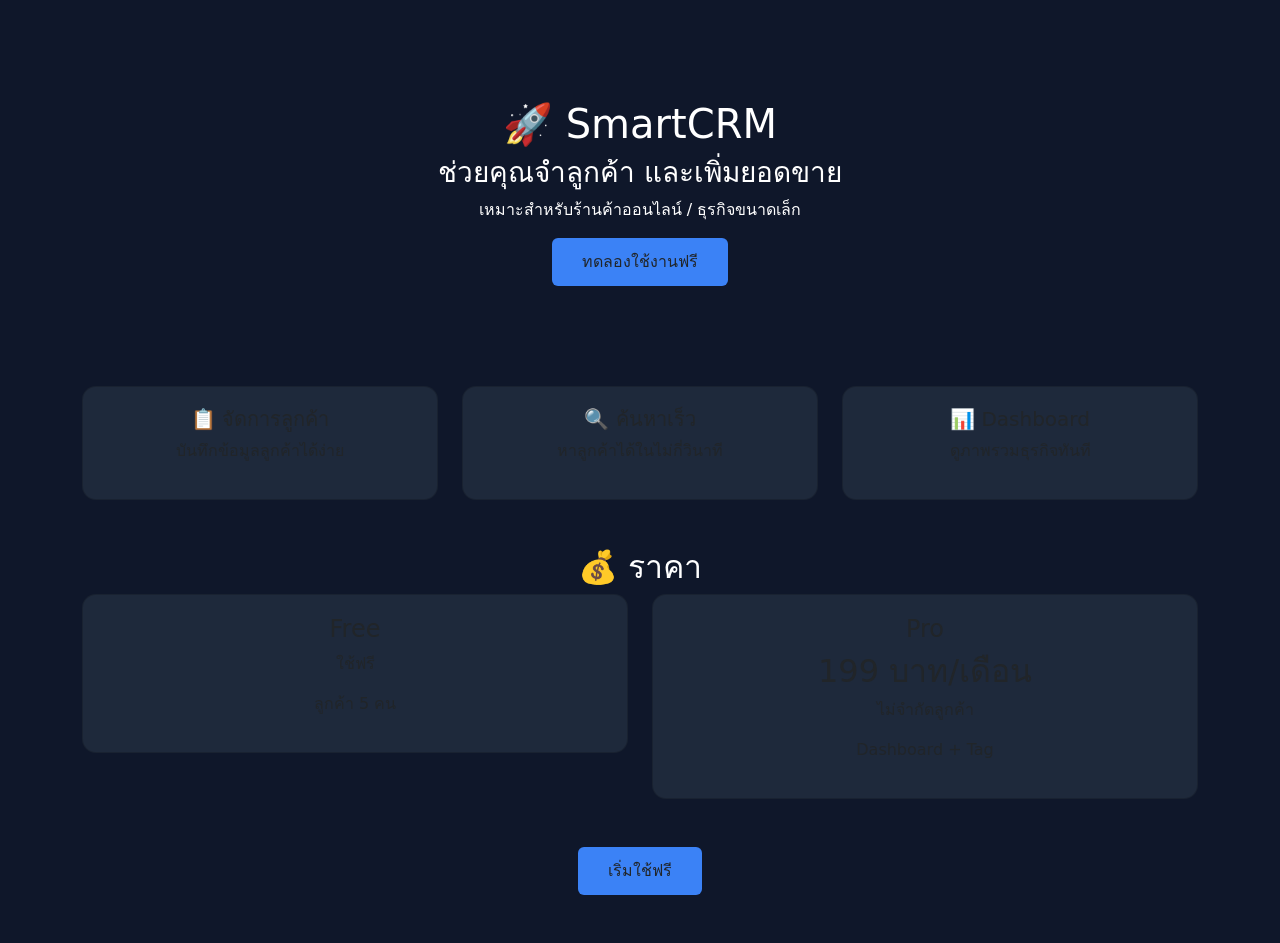
==== frontend/landing.html @ 46ad79a6 "add landing page" ====
<!DOCTYPE html>
<html>
<head>
<title>SmartCRM - ระบบจัดการลูกค้า</title>

<link href="https://cdn.jsdelivr.net/npm/bootstrap@5.3.0/dist/css/bootstrap.min.css" rel="stylesheet">

<style>
body {
  background:#0f172a;
  color:white;
}

.hero {
  padding:100px 20px;
  text-align:center;
}

.btn-main {
  background:#3b82f6;
  border:none;
  padding:12px 30px;
}

.card {
  background:#1e293b;
  border-radius:14px;
  padding:20px;
}
</style>
</head>

<body>

<!-- HERO -->
<div class="hero">
  <h1>🚀 SmartCRM</h1>
  <h3>ช่วยคุณจำลูกค้า และเพิ่มยอดขาย</h3>
  <p>เหมาะสำหรับร้านค้าออนไลน์ / ธุรกิจขนาดเล็ก</p>

  <a href="/" class="btn btn-main">ทดลองใช้งานฟรี</a>
</div>

<!-- FEATURES -->
<div class="container text-center mb-5">
  <div class="row">

    <div class="col">
      <div class="card">
        <h5>📋 จัดการลูกค้า</h5>
        <p>บันทึกข้อมูลลูกค้าได้ง่าย</p>
      </div>
    </div>

    <div class="col">
      <div class="card">
        <h5>🔍 ค้นหาเร็ว</h5>
        <p>หาลูกค้าได้ในไม่กี่วินาที</p>
      </div>
    </div>

    <div class="col">
      <div class="card">
        <h5>📊 Dashboard</h5>
        <p>ดูภาพรวมธุรกิจทันที</p>
      </div>
    </div>

  </div>
</div>

<!-- PRICING -->
<div class="container text-center mb-5">

<h2>💰 ราคา</h2>

<div class="row">

<div class="col">
  <div class="card">
    <h4>Free</h4>
    <p>ใช้ฟรี</p>
    <p>ลูกค้า 5 คน</p>
  </div>
</div>

<div class="col">
  <div class="card">
    <h4>Pro</h4>
    <h2>199 บาท/เดือน</h2>
    <p>ไม่จำกัดลูกค้า</p>
    <p>Dashboard + Tag</p>
  </div>
</div>

</div>

</div>

<!-- CTA -->
<div class="text-center mb-5">
  <a href="/" class="btn btn-main">เริ่มใช้ฟรี</a>
</div>

</body>
</html>
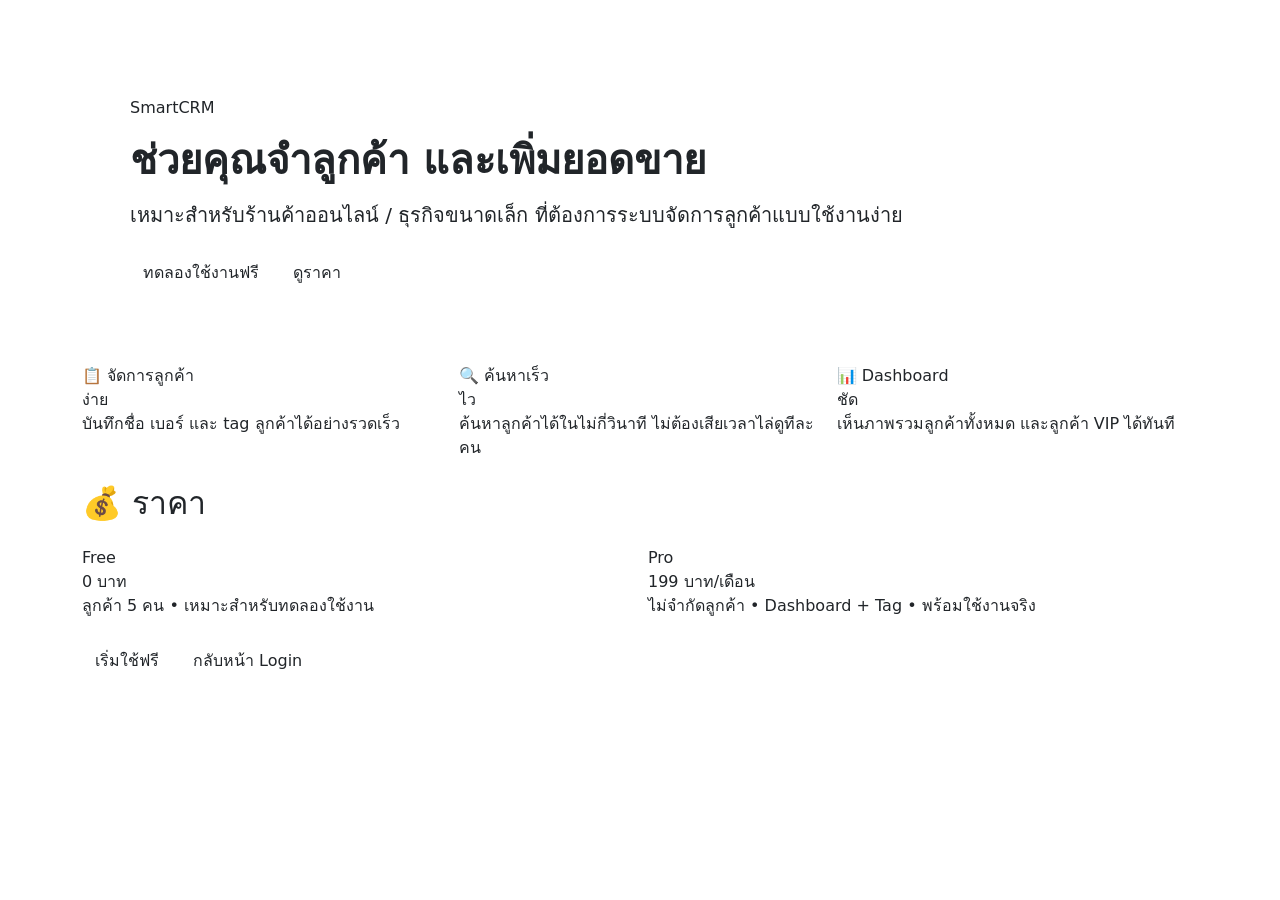
==== commit 5a579c53: "fix 502 final" ====
--- a/frontend/landing.html
+++ b/frontend/landing.html
@@ -1,106 +1,77 @@
 <!DOCTYPE html>
-<html>
+<html lang="th">
 <head>
-<title>SmartCRM - ระบบจัดการลูกค้า</title>
+  <meta charset="UTF-8">
+  <meta name="viewport" content="width=device-width, initial-scale=1.0">
+  <title>SmartCRM - ระบบจัดการลูกค้า</title>
 
-<link href="https://cdn.jsdelivr.net/npm/bootstrap@5.3.0/dist/css/bootstrap.min.css" rel="stylesheet">
-
-<style>
-body {
-  background:#0f172a;
-  color:white;
-}
-
-.hero {
-  padding:100px 20px;
-  text-align:center;
-}
-
-.btn-main {
-  background:#3b82f6;
-  border:none;
-  padding:12px 30px;
-}
-
-.card {
-  background:#1e293b;
-  border-radius:14px;
-  padding:20px;
-}
-</style>
+  <link href="https://cdn.jsdelivr.net/npm/bootstrap@5.3.0/dist/css/bootstrap.min.css" rel="stylesheet">
+  <link rel="stylesheet" href="/style.css">
 </head>
-
 <body>
 
-<!-- HERO -->
-<div class="hero">
-  <h1>🚀 SmartCRM</h1>
-  <h3>ช่วยคุณจำลูกค้า และเพิ่มยอดขาย</h3>
-  <p>เหมาะสำหรับร้านค้าออนไลน์ / ธุรกิจขนาดเล็ก</p>
-
-  <a href="/" class="btn btn-main">ทดลองใช้งานฟรี</a>
-</div>
-
-<!-- FEATURES -->
-<div class="container text-center mb-5">
-  <div class="row">
-
-    <div class="col">
-      <div class="card">
-        <h5>📋 จัดการลูกค้า</h5>
-        <p>บันทึกข้อมูลลูกค้าได้ง่าย</p>
+  <div class="container py-5">
+    <div class="hero-card p-5 mb-4">
+      <div class="brand-chip mb-3">SmartCRM</div>
+      <h1 class="display-6 fw-bold mb-3">ช่วยคุณจำลูกค้า และเพิ่มยอดขาย</h1>
+      <p class="lead text-soft mb-4">เหมาะสำหรับร้านค้าออนไลน์ / ธุรกิจขนาดเล็ก ที่ต้องการระบบจัดการลูกค้าแบบใช้งานง่าย</p>
+      <div class="d-flex flex-wrap gap-2">
+        <a href="/" class="btn btn-main">ทดลองใช้งานฟรี</a>
+        <a href="#pricing" class="btn btn-outline-custom">ดูราคา</a>
       </div>
     </div>
 
-    <div class="col">
-      <div class="card">
-        <h5>🔍 ค้นหาเร็ว</h5>
-        <p>หาลูกค้าได้ในไม่กี่วินาที</p>
+    <div class="row g-3 mb-4">
+      <div class="col-md-4">
+        <div class="stat-card h-100">
+          <div class="stat-label">📋 จัดการลูกค้า</div>
+          <div class="stat-value">ง่าย</div>
+          <p class="text-soft mb-0">บันทึกชื่อ เบอร์ และ tag ลูกค้าได้อย่างรวดเร็ว</p>
+        </div>
+      </div>
+      <div class="col-md-4">
+        <div class="stat-card h-100">
+          <div class="stat-label">🔍 ค้นหาเร็ว</div>
+          <div class="stat-value">ไว</div>
+          <p class="text-soft mb-0">ค้นหาลูกค้าได้ในไม่กี่วินาที ไม่ต้องเสียเวลาไล่ดูทีละคน</p>
+        </div>
+      </div>
+      <div class="col-md-4">
+        <div class="stat-card h-100">
+          <div class="stat-label">📊 Dashboard</div>
+          <div class="stat-value">ชัด</div>
+          <p class="text-soft mb-0">เห็นภาพรวมลูกค้าทั้งหมด และลูกค้า VIP ได้ทันที</p>
+        </div>
       </div>
     </div>
 
-    <div class="col">
-      <div class="card">
-        <h5>📊 Dashboard</h5>
-        <p>ดูภาพรวมธุรกิจทันที</p>
+    <section id="pricing" class="crm-card">
+      <h2 class="mb-4">💰 ราคา</h2>
+
+      <div class="row g-3">
+        <div class="col-md-6">
+          <div class="stat-card h-100">
+            <div class="stat-label">Free</div>
+            <div class="stat-value">0 บาท</div>
+            <p class="text-soft mb-0">ลูกค้า 5 คน • เหมาะสำหรับทดลองใช้งาน</p>
+          </div>
+        </div>
+
+        <div class="col-md-6">
+          <div class="stat-card h-100">
+            <div class="stat-label">Pro</div>
+            <div class="stat-value">199 บาท/เดือน</div>
+            <p class="text-soft mb-0">ไม่จำกัดลูกค้า • Dashboard + Tag • พร้อมใช้งานจริง</p>
+          </div>
+        </div>
       </div>
-    </div>
 
+      <div class="mt-4 d-flex flex-wrap gap-2">
+        <a href="/" class="btn btn-main">เริ่มใช้ฟรี</a>
+        <a href="/" class="btn btn-outline-custom">กลับหน้า Login</a>
+      </div>
+    </section>
   </div>
-</div>
-
-<!-- PRICING -->
-<div class="container text-center mb-5">
-
-<h2>💰 ราคา</h2>
-
-<div class="row">
-
-<div class="col">
-  <div class="card">
-    <h4>Free</h4>
-    <p>ใช้ฟรี</p>
-    <p>ลูกค้า 5 คน</p>
-  </div>
-</div>
-
-<div class="col">
-  <div class="card">
-    <h4>Pro</h4>
-    <h2>199 บาท/เดือน</h2>
-    <p>ไม่จำกัดลูกค้า</p>
-    <p>Dashboard + Tag</p>
-  </div>
-</div>
-
-</div>
-
-</div>
-
-<!-- CTA -->
-<div class="text-center mb-5">
-  <a href="/" class="btn btn-main">เริ่มใช้ฟรี</a>
-</div>
 
 </body>
 </html>
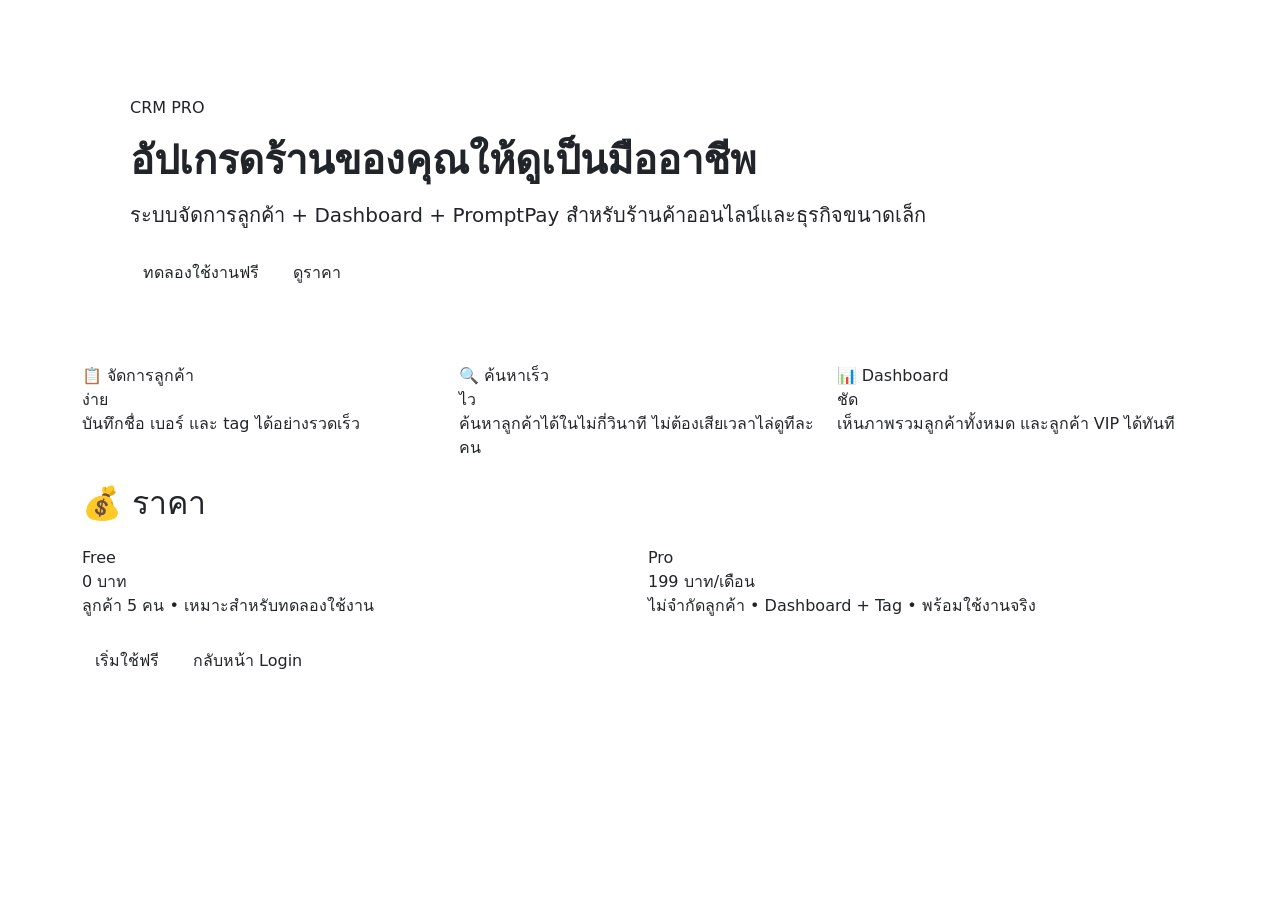
==== commit a369c32f: "upgrade to SaaS UI" ====
--- a/frontend/landing.html
+++ b/frontend/landing.html
@@ -3,7 +3,7 @@
 <head>
   <meta charset="UTF-8">
   <meta name="viewport" content="width=device-width, initial-scale=1.0">
-  <title>SmartCRM - ระบบจัดการลูกค้า</title>
+  <title>CRM PRO - ระบบจัดการลูกค้า</title>
 
   <link href="https://cdn.jsdelivr.net/npm/bootstrap@5.3.0/dist/css/bootstrap.min.css" rel="stylesheet">
   <link rel="stylesheet" href="/style.css">
@@ -11,10 +11,12 @@
 <body>
 
   <div class="container py-5">
-    <div class="hero-card p-5 mb-4">
-      <div class="brand-chip mb-3">SmartCRM</div>
-      <h1 class="display-6 fw-bold mb-3">ช่วยคุณจำลูกค้า และเพิ่มยอดขาย</h1>
-      <p class="lead text-soft mb-4">เหมาะสำหรับร้านค้าออนไลน์ / ธุรกิจขนาดเล็ก ที่ต้องการระบบจัดการลูกค้าแบบใช้งานง่าย</p>
+    <div class="crm-card p-5 mb-4 fade-up">
+      <div class="brand-chip mb-3">CRM PRO</div>
+      <h1 class="display-6 fw-bold mb-3">อัปเกรดร้านของคุณให้ดูเป็นมืออาชีพ</h1>
+      <p class="lead text-soft mb-4">
+        ระบบจัดการลูกค้า + Dashboard + PromptPay สำหรับร้านค้าออนไลน์และธุรกิจขนาดเล็ก
+      </p>
       <div class="d-flex flex-wrap gap-2">
         <a href="/" class="btn btn-main">ทดลองใช้งานฟรี</a>
         <a href="#pricing" class="btn btn-outline-custom">ดูราคา</a>
@@ -23,21 +25,21 @@
 
     <div class="row g-3 mb-4">
       <div class="col-md-4">
-        <div class="stat-card h-100">
+        <div class="stat-card h-100 fade-up">
           <div class="stat-label">📋 จัดการลูกค้า</div>
           <div class="stat-value">ง่าย</div>
-          <p class="text-soft mb-0">บันทึกชื่อ เบอร์ และ tag ลูกค้าได้อย่างรวดเร็ว</p>
+          <p class="text-soft mb-0">บันทึกชื่อ เบอร์ และ tag ได้อย่างรวดเร็ว</p>
         </div>
       </div>
       <div class="col-md-4">
-        <div class="stat-card h-100">
+        <div class="stat-card h-100 fade-up">
           <div class="stat-label">🔍 ค้นหาเร็ว</div>
           <div class="stat-value">ไว</div>
           <p class="text-soft mb-0">ค้นหาลูกค้าได้ในไม่กี่วินาที ไม่ต้องเสียเวลาไล่ดูทีละคน</p>
         </div>
       </div>
       <div class="col-md-4">
-        <div class="stat-card h-100">
+        <div class="stat-card h-100 fade-up">
           <div class="stat-label">📊 Dashboard</div>
           <div class="stat-value">ชัด</div>
           <p class="text-soft mb-0">เห็นภาพรวมลูกค้าทั้งหมด และลูกค้า VIP ได้ทันที</p>
@@ -45,7 +47,7 @@
       </div>
     </div>
 
-    <section id="pricing" class="crm-card">
+    <section id="pricing" class="crm-card fade-up">
       <h2 class="mb-4">💰 ราคา</h2>
 
       <div class="row g-3">
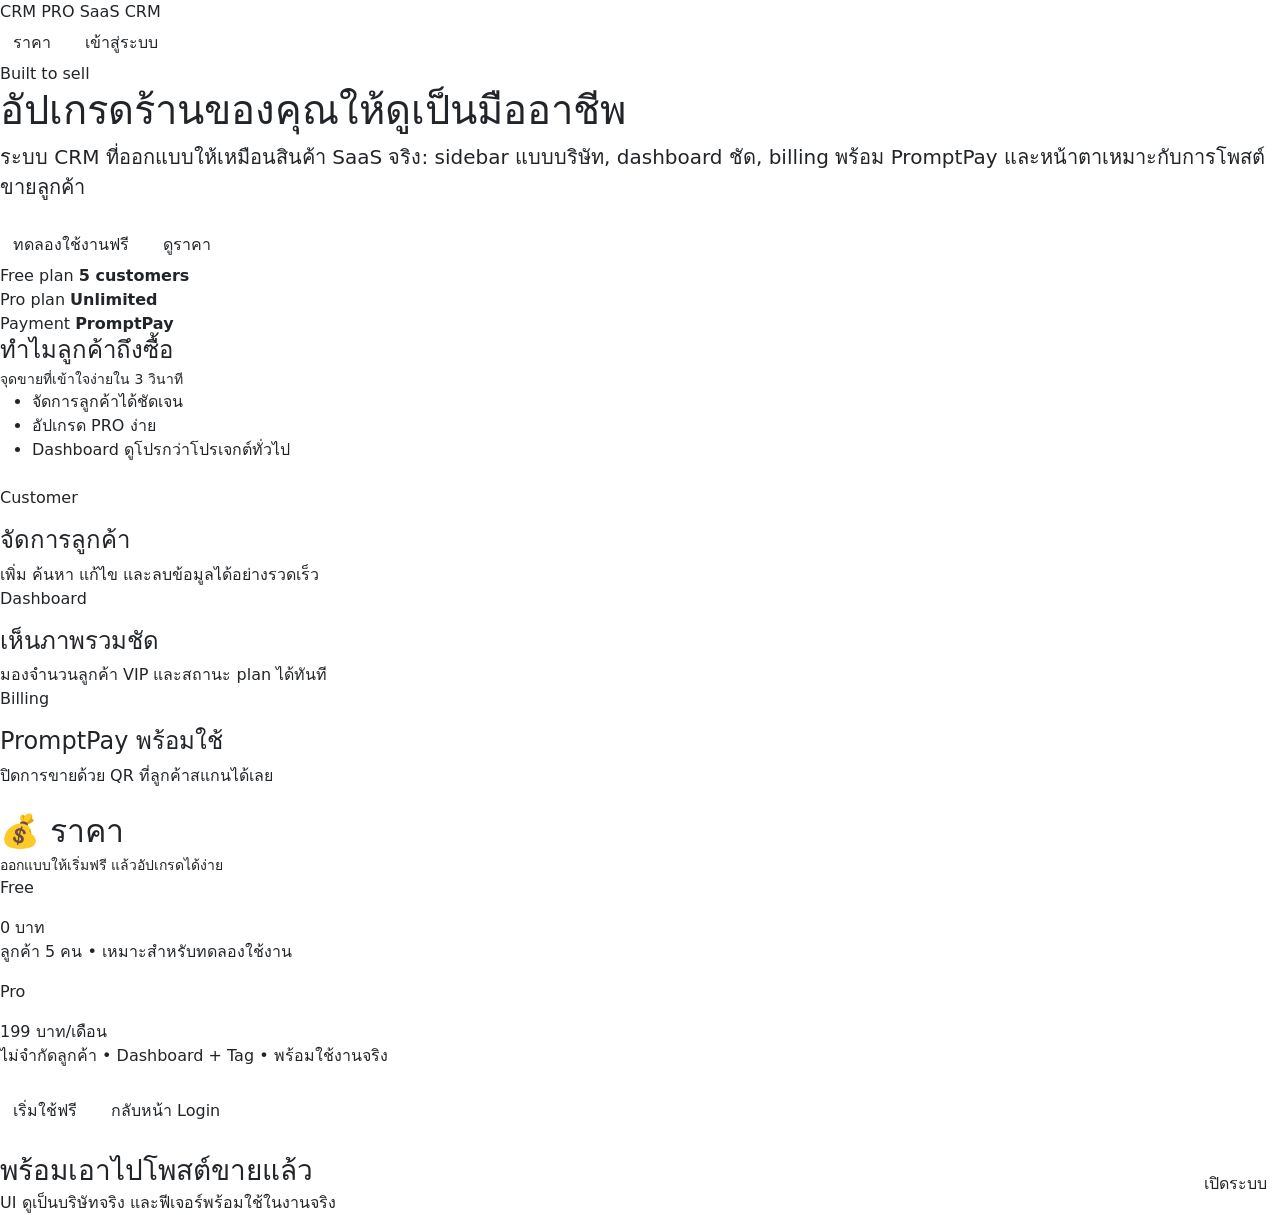
==== commit e009860c: "SaaS UI upgrade" ====
--- a/frontend/landing.html
+++ b/frontend/landing.html
@@ -5,66 +5,111 @@
   <meta name="viewport" content="width=device-width, initial-scale=1.0">
   <title>CRM PRO - ระบบจัดการลูกค้า</title>
 
+  <link rel="preconnect" href="https://fonts.googleapis.com">
+  <link rel="preconnect" href="https://fonts.gstatic.com" crossorigin>
+  <link href="https://fonts.googleapis.com/css2?family=Inter:wght@400;500;600;700;800&display=swap" rel="stylesheet">
   <link href="https://cdn.jsdelivr.net/npm/bootstrap@5.3.0/dist/css/bootstrap.min.css" rel="stylesheet">
   <link rel="stylesheet" href="/style.css">
 </head>
 <body>
 
-  <div class="container py-5">
-    <div class="crm-card p-5 mb-4 fade-up">
-      <div class="brand-chip mb-3">CRM PRO</div>
-      <h1 class="display-6 fw-bold mb-3">อัปเกรดร้านของคุณให้ดูเป็นมืออาชีพ</h1>
-      <p class="lead text-soft mb-4">
-        ระบบจัดการลูกค้า + Dashboard + PromptPay สำหรับร้านค้าออนไลน์และธุรกิจขนาดเล็ก
-      </p>
+  <div class="landing-shell">
+    <div class="crm-card landing-nav fade-up">
+      <div class="landing-brand">
+        <span class="brand-chip">CRM PRO</span>
+        <span class="text-soft">SaaS CRM</span>
+      </div>
       <div class="d-flex flex-wrap gap-2">
-        <a href="/" class="btn btn-main">ทดลองใช้งานฟรี</a>
-        <a href="#pricing" class="btn btn-outline-custom">ดูราคา</a>
+        <a href="#pricing" class="btn btn-outline-custom">ราคา</a>
+        <a href="/" class="btn btn-main">เข้าสู่ระบบ</a>
       </div>
     </div>
 
-    <div class="row g-3 mb-4">
-      <div class="col-md-4">
-        <div class="stat-card h-100 fade-up">
-          <div class="stat-label">📋 จัดการลูกค้า</div>
-          <div class="stat-value">ง่าย</div>
-          <p class="text-soft mb-0">บันทึกชื่อ เบอร์ และ tag ได้อย่างรวดเร็ว</p>
+    <section class="crm-card landing-hero fade-up">
+      <div class="landing-copy">
+        <div class="section-chip landing-kicker">Built to sell</div>
+        <h1>อัปเกรดร้านของคุณให้ดูเป็นมืออาชีพ</h1>
+        <p class="lead mb-4">
+          ระบบ CRM ที่ออกแบบให้เหมือนสินค้า SaaS จริง: sidebar แบบบริษัท, dashboard ชัด,
+          billing พร้อม PromptPay และหน้าตาเหมาะกับการโพสต์ขายลูกค้า
+        </p>
+        <div class="d-flex flex-wrap gap-2">
+          <a href="/" class="btn btn-main">ทดลองใช้งานฟรี</a>
+          <a href="#pricing" class="btn btn-outline-custom">ดูราคา</a>
         </div>
       </div>
-      <div class="col-md-4">
-        <div class="stat-card h-100 fade-up">
-          <div class="stat-label">🔍 ค้นหาเร็ว</div>
-          <div class="stat-value">ไว</div>
-          <p class="text-soft mb-0">ค้นหาลูกค้าได้ในไม่กี่วินาที ไม่ต้องเสียเวลาไล่ดูทีละคน</p>
+
+      <div class="landing-preview">
+        <div class="hero-panel">
+          <div class="mini-stat">
+            <span>Free plan</span>
+            <strong>5 customers</strong>
+          </div>
+          <div class="mini-stat">
+            <span>Pro plan</span>
+            <strong>Unlimited</strong>
+          </div>
+          <div class="mini-stat">
+            <span>Payment</span>
+            <strong>PromptPay</strong>
+          </div>
+        </div>
+
+        <div class="feature-card">
+          <div class="section-head">
+            <div>
+              <h4 class="mb-1">ทำไมลูกค้าถึงซื้อ</h4>
+              <div class="text-soft small">จุดขายที่เข้าใจง่ายใน 3 วินาที</div>
+            </div>
+          </div>
+          <ul class="feature-list mb-0">
+            <li>จัดการลูกค้าได้ชัดเจน</li>
+            <li>อัปเกรด PRO ง่าย</li>
+            <li>Dashboard ดูโปรกว่าโปรเจกต์ทั่วไป</li>
+          </ul>
         </div>
       </div>
-      <div class="col-md-4">
-        <div class="stat-card h-100 fade-up">
-          <div class="stat-label">📊 Dashboard</div>
-          <div class="stat-value">ชัด</div>
-          <p class="text-soft mb-0">เห็นภาพรวมลูกค้าทั้งหมด และลูกค้า VIP ได้ทันที</p>
-        </div>
+    </section>
+
+    <div class="feature-grid my-4">
+      <div class="feature-card fade-up">
+        <div class="section-chip mb-3">Customer</div>
+        <h4>จัดการลูกค้า</h4>
+        <p class="text-soft mb-0">เพิ่ม ค้นหา แก้ไข และลบข้อมูลได้อย่างรวดเร็ว</p>
+      </div>
+
+      <div class="feature-card fade-up">
+        <div class="section-chip mb-3">Dashboard</div>
+        <h4>เห็นภาพรวมชัด</h4>
+        <p class="text-soft mb-0">มองจำนวนลูกค้า VIP และสถานะ plan ได้ทันที</p>
+      </div>
+
+      <div class="feature-card fade-up">
+        <div class="section-chip mb-3">Billing</div>
+        <h4>PromptPay พร้อมใช้</h4>
+        <p class="text-soft mb-0">ปิดการขายด้วย QR ที่ลูกค้าสแกนได้เลย</p>
       </div>
     </div>
 
-    <section id="pricing" class="crm-card fade-up">
-      <h2 class="mb-4">💰 ราคา</h2>
+    <section id="pricing" class="crm-card fade-up mb-4">
+      <div class="section-head">
+        <div>
+          <h2 class="mb-1">💰 ราคา</h2>
+          <div class="text-soft small">ออกแบบให้เริ่มฟรี แล้วอัปเกรดได้ง่าย</div>
+        </div>
+      </div>
 
-      <div class="row g-3">
-        <div class="col-md-6">
-          <div class="stat-card h-100">
-            <div class="stat-label">Free</div>
-            <div class="stat-value">0 บาท</div>
-            <p class="text-soft mb-0">ลูกค้า 5 คน • เหมาะสำหรับทดลองใช้งาน</p>
-          </div>
+      <div class="pricing-grid">
+        <div class="pricing-card">
+          <div class="section-chip mb-3">Free</div>
+          <div class="price">0 บาท</div>
+          <p class="pricing-note">ลูกค้า 5 คน • เหมาะสำหรับทดลองใช้งาน</p>
         </div>
 
-        <div class="col-md-6">
-          <div class="stat-card h-100">
-            <div class="stat-label">Pro</div>
-            <div class="stat-value">199 บาท/เดือน</div>
-            <p class="text-soft mb-0">ไม่จำกัดลูกค้า • Dashboard + Tag • พร้อมใช้งานจริง</p>
-          </div>
+        <div class="pricing-card">
+          <div class="section-chip mb-3">Pro</div>
+          <div class="price">199 บาท/เดือน</div>
+          <p class="pricing-note">ไม่จำกัดลูกค้า • Dashboard + Tag • พร้อมใช้งานจริง</p>
         </div>
       </div>
 
@@ -73,6 +118,16 @@
         <a href="/" class="btn btn-outline-custom">กลับหน้า Login</a>
       </div>
     </section>
+
+    <section class="footer-cta fade-up">
+      <div class="d-flex flex-column flex-md-row align-items-md-center justify-content-between gap-3">
+        <div>
+          <h3 class="mb-1">พร้อมเอาไปโพสต์ขายแล้ว</h3>
+          <div class="text-soft">UI ดูเป็นบริษัทจริง และฟีเจอร์พร้อมใช้ในงานจริง</div>
+        </div>
+        <a href="/" class="btn btn-main">เปิดระบบ</a>
+      </div>
+    </section>
   </div>
 
 </body>
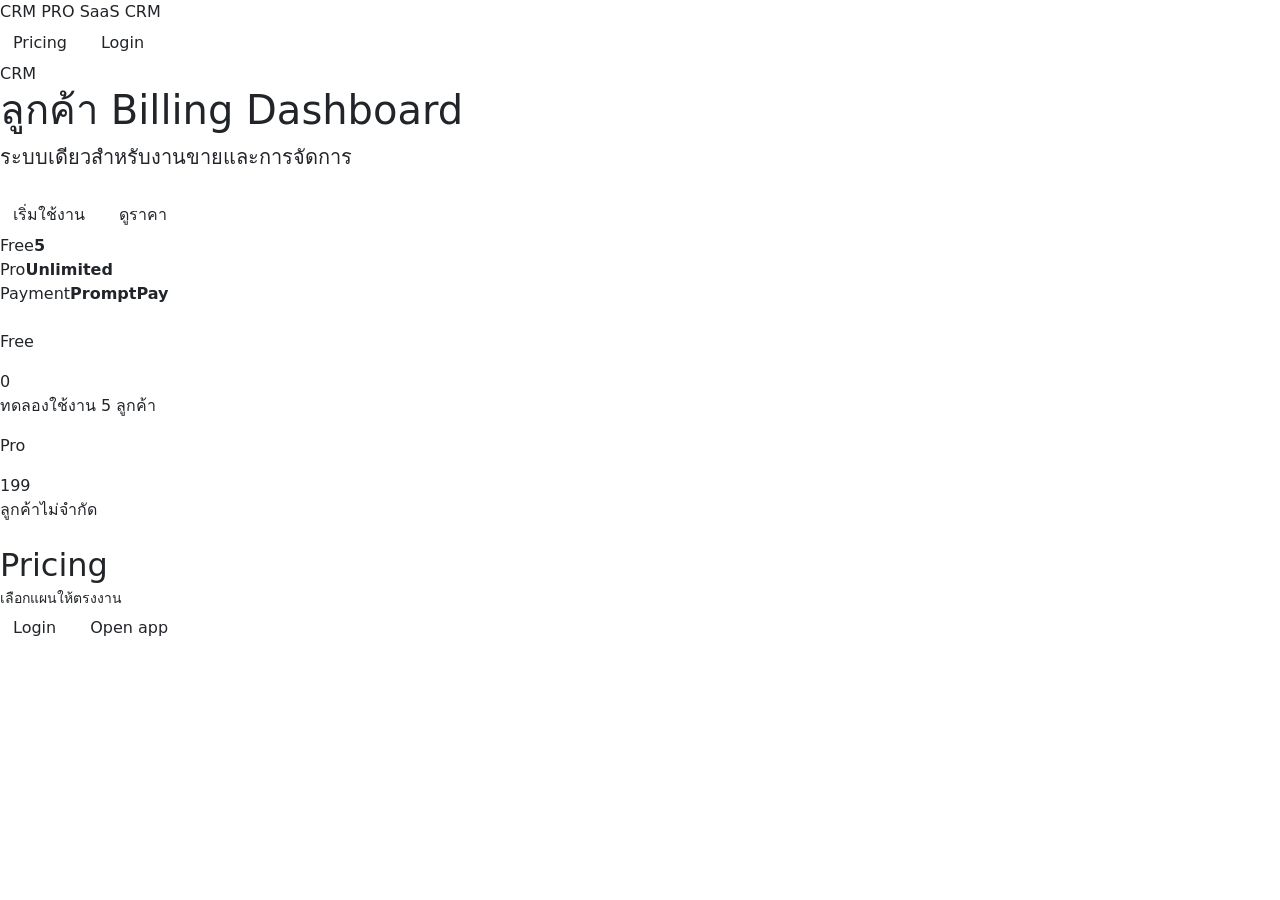
==== commit 62fe7924: "add owner admin impersonation" ====
--- a/frontend/landing.html
+++ b/frontend/landing.html
@@ -3,7 +3,7 @@
 <head>
   <meta charset="UTF-8">
   <meta name="viewport" content="width=device-width, initial-scale=1.0">
-  <title>CRM PRO - ระบบจัดการลูกค้า</title>
+  <title>CRM PRO - Landing</title>
 
   <link rel="preconnect" href="https://fonts.googleapis.com">
   <link rel="preconnect" href="https://fonts.gstatic.com" crossorigin>
@@ -12,7 +12,6 @@
   <link rel="stylesheet" href="/style.css">
 </head>
 <body>
-
   <div class="landing-shell">
     <div class="crm-card landing-nav fade-up">
       <div class="landing-brand">
@@ -20,115 +19,58 @@
         <span class="text-soft">SaaS CRM</span>
       </div>
       <div class="d-flex flex-wrap gap-2">
-        <a href="#pricing" class="btn btn-outline-custom">ราคา</a>
-        <a href="/" class="btn btn-main">เข้าสู่ระบบ</a>
+        <a href="#pricing" class="btn btn-outline-custom">Pricing</a>
+        <a href="/" class="btn btn-main">Login</a>
       </div>
     </div>
 
     <section class="crm-card landing-hero fade-up">
       <div class="landing-copy">
-        <div class="section-chip landing-kicker">Built to sell</div>
-        <h1>อัปเกรดร้านของคุณให้ดูเป็นมืออาชีพ</h1>
-        <p class="lead mb-4">
-          ระบบ CRM ที่ออกแบบให้เหมือนสินค้า SaaS จริง: sidebar แบบบริษัท, dashboard ชัด,
-          billing พร้อม PromptPay และหน้าตาเหมาะกับการโพสต์ขายลูกค้า
-        </p>
+        <div class="section-chip landing-kicker">CRM</div>
+        <h1>ลูกค้า Billing Dashboard</h1>
+        <p class="lead mb-4">ระบบเดียวสำหรับงานขายและการจัดการ</p>
         <div class="d-flex flex-wrap gap-2">
-          <a href="/" class="btn btn-main">ทดลองใช้งานฟรี</a>
+          <a href="/" class="btn btn-main">เริ่มใช้งาน</a>
           <a href="#pricing" class="btn btn-outline-custom">ดูราคา</a>
         </div>
       </div>
 
       <div class="landing-preview">
         <div class="hero-panel">
-          <div class="mini-stat">
-            <span>Free plan</span>
-            <strong>5 customers</strong>
-          </div>
-          <div class="mini-stat">
-            <span>Pro plan</span>
-            <strong>Unlimited</strong>
-          </div>
-          <div class="mini-stat">
-            <span>Payment</span>
-            <strong>PromptPay</strong>
-          </div>
-        </div>
-
-        <div class="feature-card">
-          <div class="section-head">
-            <div>
-              <h4 class="mb-1">ทำไมลูกค้าถึงซื้อ</h4>
-              <div class="text-soft small">จุดขายที่เข้าใจง่ายใน 3 วินาที</div>
-            </div>
-          </div>
-          <ul class="feature-list mb-0">
-            <li>จัดการลูกค้าได้ชัดเจน</li>
-            <li>อัปเกรด PRO ง่าย</li>
-            <li>Dashboard ดูโปรกว่าโปรเจกต์ทั่วไป</li>
-          </ul>
+          <div class="mini-stat"><span>Free</span><strong>5</strong></div>
+          <div class="mini-stat"><span>Pro</span><strong>Unlimited</strong></div>
+          <div class="mini-stat"><span>Payment</span><strong>PromptPay</strong></div>
         </div>
       </div>
     </section>
 
-    <div class="feature-grid my-4">
-      <div class="feature-card fade-up">
-        <div class="section-chip mb-3">Customer</div>
-        <h4>จัดการลูกค้า</h4>
-        <p class="text-soft mb-0">เพิ่ม ค้นหา แก้ไข และลบข้อมูลได้อย่างรวดเร็ว</p>
+    <div class="pricing-grid my-4">
+      <div class="pricing-card fade-up">
+        <div class="section-chip mb-3">Free</div>
+        <div class="price">0</div>
+        <p class="pricing-note">ทดลองใช้งาน 5 ลูกค้า</p>
       </div>
 
-      <div class="feature-card fade-up">
-        <div class="section-chip mb-3">Dashboard</div>
-        <h4>เห็นภาพรวมชัด</h4>
-        <p class="text-soft mb-0">มองจำนวนลูกค้า VIP และสถานะ plan ได้ทันที</p>
-      </div>
-
-      <div class="feature-card fade-up">
-        <div class="section-chip mb-3">Billing</div>
-        <h4>PromptPay พร้อมใช้</h4>
-        <p class="text-soft mb-0">ปิดการขายด้วย QR ที่ลูกค้าสแกนได้เลย</p>
+      <div class="pricing-card fade-up">
+        <div class="section-chip mb-3">Pro</div>
+        <div class="price">199</div>
+        <p class="pricing-note">ลูกค้าไม่จำกัด</p>
       </div>
     </div>
 
     <section id="pricing" class="crm-card fade-up mb-4">
       <div class="section-head">
         <div>
-          <h2 class="mb-1">💰 ราคา</h2>
-          <div class="text-soft small">ออกแบบให้เริ่มฟรี แล้วอัปเกรดได้ง่าย</div>
+          <h2 class="mb-1">Pricing</h2>
+          <div class="text-soft small">เลือกแผนให้ตรงงาน</div>
         </div>
       </div>
 
-      <div class="pricing-grid">
-        <div class="pricing-card">
-          <div class="section-chip mb-3">Free</div>
-          <div class="price">0 บาท</div>
-          <p class="pricing-note">ลูกค้า 5 คน • เหมาะสำหรับทดลองใช้งาน</p>
-        </div>
-
-        <div class="pricing-card">
-          <div class="section-chip mb-3">Pro</div>
-          <div class="price">199 บาท/เดือน</div>
-          <p class="pricing-note">ไม่จำกัดลูกค้า • Dashboard + Tag • พร้อมใช้งานจริง</p>
-        </div>
-      </div>
-
-      <div class="mt-4 d-flex flex-wrap gap-2">
-        <a href="/" class="btn btn-main">เริ่มใช้ฟรี</a>
-        <a href="/" class="btn btn-outline-custom">กลับหน้า Login</a>
-      </div>
-    </section>
-
-    <section class="footer-cta fade-up">
-      <div class="d-flex flex-column flex-md-row align-items-md-center justify-content-between gap-3">
-        <div>
-          <h3 class="mb-1">พร้อมเอาไปโพสต์ขายแล้ว</h3>
-          <div class="text-soft">UI ดูเป็นบริษัทจริง และฟีเจอร์พร้อมใช้ในงานจริง</div>
-        </div>
-        <a href="/" class="btn btn-main">เปิดระบบ</a>
+      <div class="d-flex flex-wrap gap-2">
+        <a href="/" class="btn btn-main">Login</a>
+        <a href="/" class="btn btn-outline-custom">Open app</a>
       </div>
     </section>
   </div>
-
 </body>
-</html>+</html>
